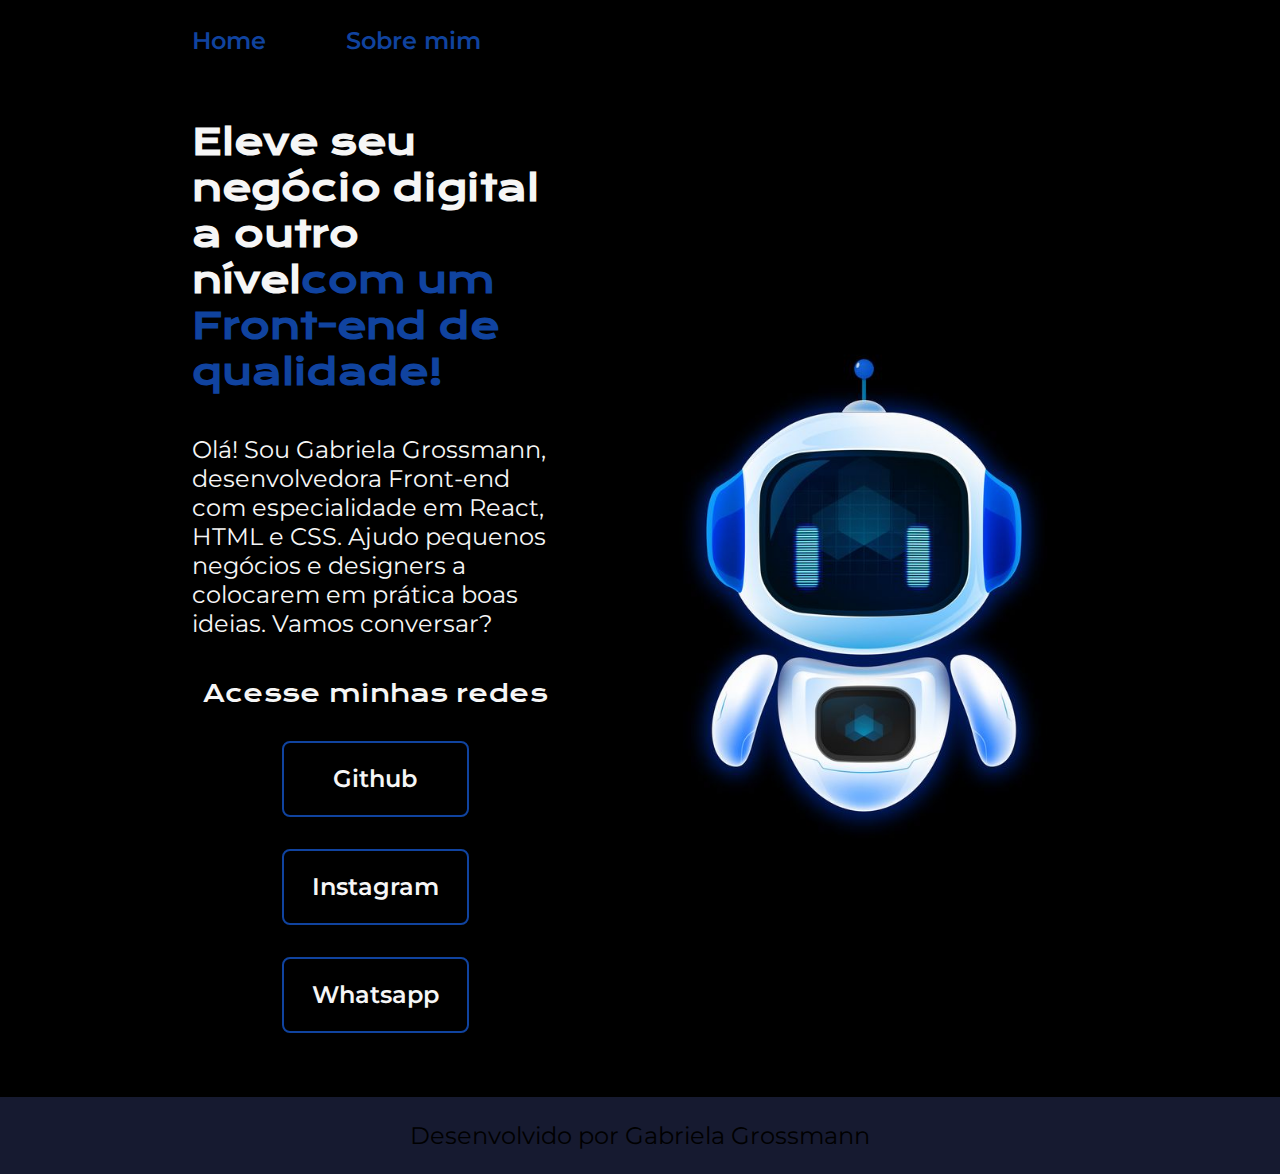
==== index.html @ 270ec205 "Add files via upload" ====
<!DOCTYPE html>
<html lang="pt-br">

<head>
    <meta charset="UTF-8">
    <meta http-equiv="X-UA-Compatible" content="IE=edge">
    <meta name="viewport" content="width=device-width, initial-scale=1.0">
    <title>Portifolio</title>
    <link rel="stylesheet" href="./styles/style.css">
</head>

<body>
    <header class="cabecalho">
        <nav class="cabecalho__menu">
            <a class="cabecalho__menu__link" href="index.html">Home</a>
            <a class="cabecalho__menu__link" href="about.html">Sobre mim</a>
        </nav>
    </header>
    <main class="apresentacao">
        <section class="apresentacao__conteudo">
            <h1 class="apresentacao__conteudo__titulo">Eleve seu negócio digital a outro nível<strong 
            class="titulo-destaque">com um Front-end de qualidade!
            </strong></h1>
            <p class="apresentacao__conteudo__texto">Olá! Sou Gabriela Grossmann, desenvolvedora
            Front-end com especialidade em React, HTML e
            CSS. Ajudo pequenos negócios e designers a
            colocarem em prática boas ideias. Vamos
            conversar?</p>
            <div class="apresentacao__links">
                <h2 class="apresentacao__links__subtitulo">Acesse minhas redes</h2>
                <a class="apresentacao__links__navegacao" href="https://github.com/gabigrossmann">Github</a>
                <a class="apresentacao__links__navegacao" href="https://instagram.com/gagrossmann">Instagram</a>
                <a class="apresentacao__links__navegacao" href="https://call.whatsapp.com/voice/oSPtzExsOonVsadkRZ0l4R">Whatsapp</a>
            </div>
        </section>
        <img class="apresentacao__imagem" src="imagemartificial.jpg" alt="Foto da Joana Santos programando">
    </main>
    <footer class="rodape">
        <p>Desenvolvido por Gabriela Grossmann</p>
    </footer>
</body>

</html>
---- styles/style.css ----
@import url('https://fonts.googleapis.com/css2?family=Krona+One&family=Montserrat:wght@400;600&display=swap');

:root {
    --cor-primaria: #000000;
    --cor-secundaria: #F6F6F6;
    --cor-terciaria: #10439F;
    --cor-hover: #161A30;

    --fonte-primaria: 'Krona One', sans-serif;
    --fonte-secundaria: 'Montserrat', sans-serif;
}
*{
    margin: 0;
    padding: 0;
}

body{
    box-sizing: border-box;
    background-color: var(--cor-primaria);
    color: var(--cor-secundaria);
}

.cabecalho{
    padding: 2% 0% 0% 15%;
}
.cabecalho__menu{
    display: flex;
    gap: 80px;
}
.cabecalho__menu__link{
    font-family: var(--fonte-secundaria);
    font-size: 1.5rem;
    font-weight: 600;
    color: var(--cor-terciaria);
    text-decoration: none;
}
.apresentacao{
    padding: 5% 15%;
    display: flex;
    align-items: center;
    justify-content: space-between;
    gap: 82px;
}
.apresentacao__conteudo{
    width: 50%;
    display: flex;
    flex-direction: column;
    gap: 40px;
}

.apresentacao__conteudo__titulo{
    font-size: 2.25rem;
    font-family: var(--fonte-primaria);
}
.titulo-destaque{
    color: var(--cor-terciaria);
}
.apresentacao__conteudo__texto{
    font-size: 1.5rem;
    font-family: var(--fonte-secundaria);
}

.apresentacao__links{
    display: flex;
    flex-direction: column;
    justify-content: space-between;
    align-items: center;
    gap: 32px;
}
.apresentacao__links__subtitulo{
    font-family: var(--fonte-primaria);
    font-weight: 400;
    font-size: 1.5rem;
}
.apresentacao__links__navegacao{
    display: flex;
    justify-content: center;
    gap: 16px;
    border: 2px solid var(--cor-terciaria);
    width: 50%;
    text-align: center;
    border-radius: 8px;
    font-size: 1.5rem;
    font-weight: 600;
    padding: 21.5px 0;
    text-decoration: none;
    color: var(--cor-secundaria);
    font-family: var(--fonte-secundaria);
}
.apresentacao__links__navegacao:hover{
    background-color: var(--cor-hover);
}
.apresentacao__imagem{
    width: 50%;
}
.rodape{
    color: var(--cor-primaria);
    background-color: var(--cor-hover);
    padding: 24px;
    text-align: center;
    font-family: var(--fonte-secundaria);
    font-size: 1.5rem;
    font-weight: 400;
}

@media (max-width: 1200px) {
    .cabecalho{
         padding: 10%;  
    }
    .cabecalho__menu{
        justify-content: center;
    }
    .apresentacao{
        flex-direction: column-reverse;
        padding: 5%;
    }
    .apresentacao__conteudo{
        width: auto;
    }
}
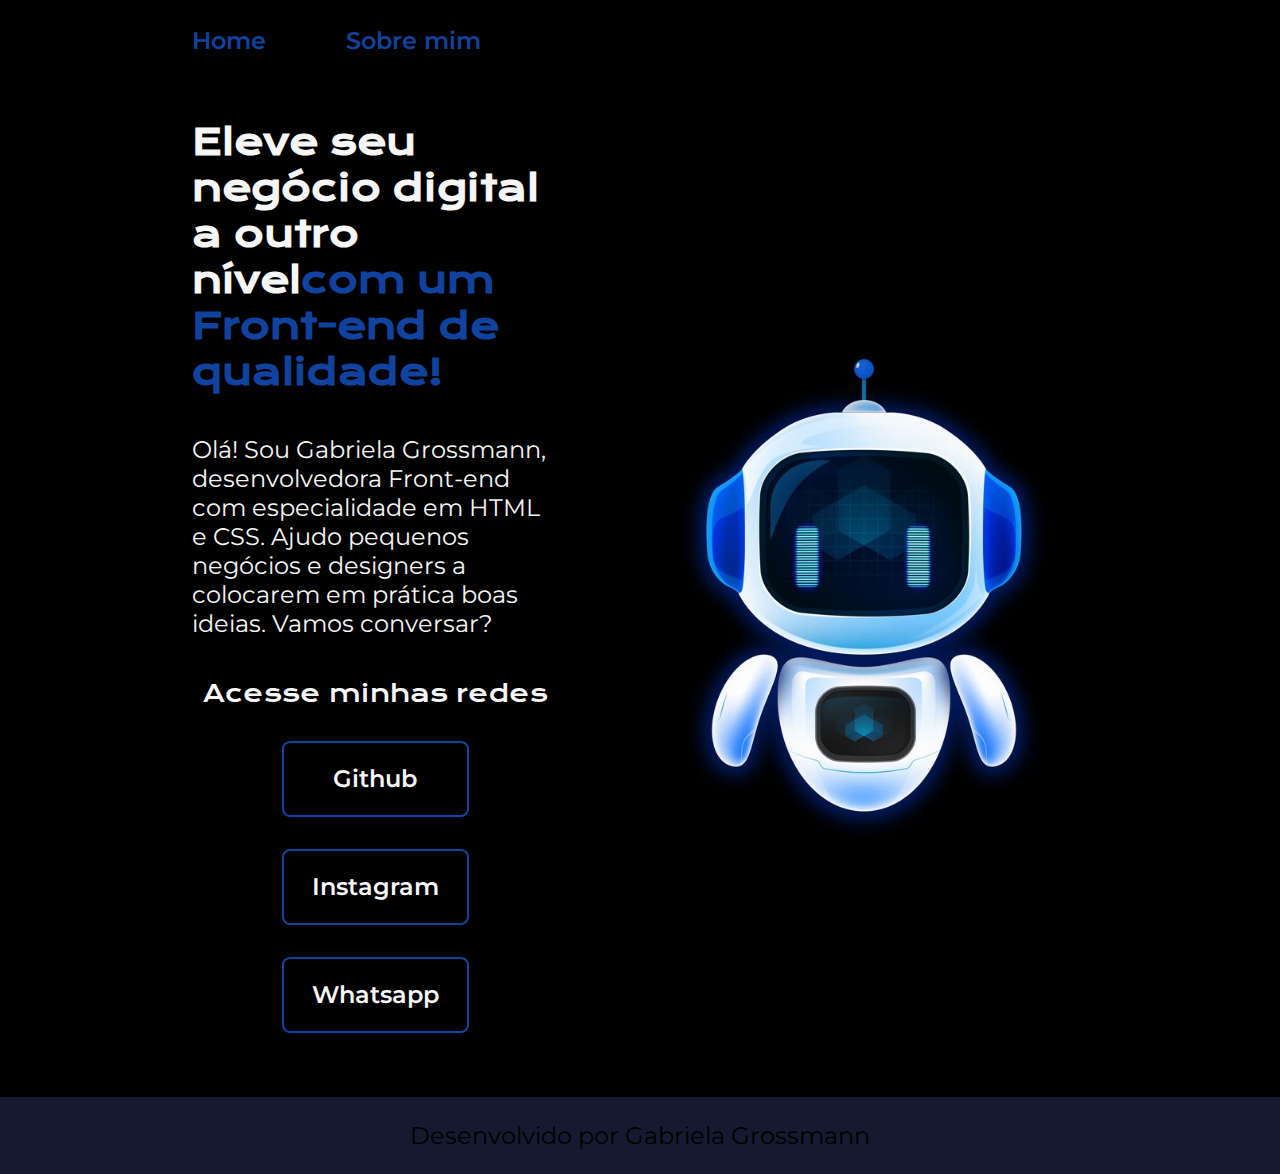
==== commit 4c504e87: "Update index.html" ====
--- a/index.html
+++ b/index.html
@@ -22,7 +22,7 @@
             class="titulo-destaque">com um Front-end de qualidade!
             </strong></h1>
             <p class="apresentacao__conteudo__texto">Olá! Sou Gabriela Grossmann, desenvolvedora
-            Front-end com especialidade em React, HTML e
+            Front-end com especialidade em HTML e
             CSS. Ajudo pequenos negócios e designers a
             colocarem em prática boas ideias. Vamos
             conversar?</p>
@@ -40,4 +40,4 @@
     </footer>
 </body>
 
-</html>+</html>
